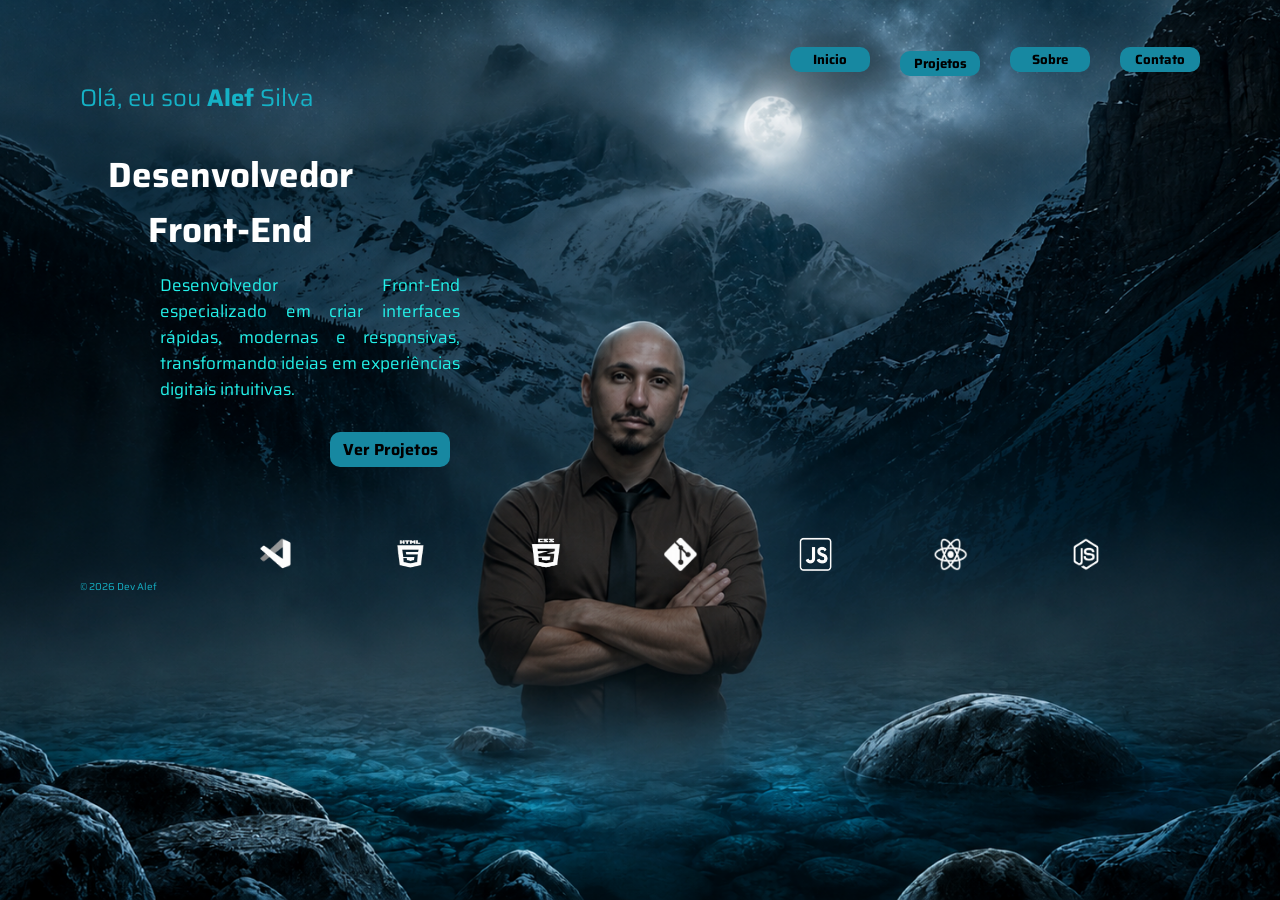
==== index.html @ 971bcb52 "ajuste na proporção" ====
<!DOCTYPE html>
<html lang="pt-br">

<head>
    <meta charset="UTF-8">
    <meta name="viewport" content="width=device-width, initial-scale=1.0">
    <link rel="preconnect" href="https://fonts.googleapis.com">
    <link rel="preconnect" href="https://fonts.gstatic.com" crossorigin>
    <link href="https://fonts.googleapis.com/css2?family=Saira:ital,wght@0,100..900;1,100..900&display=swap"
rel="stylesheet">
    <link rel="stylesheet" href="style.css">
    <title>Dev Alef</title>
</head>

<body>
    
    <header>
        <button>Inicio</button>
        <a href="https://github.com/alef-fullstack"><button>Projetos</button></a>
        <button>Sobre</button>
        <button>Contato</button>
    </header>
    <p>Olá, eu sou <b>Alef</b> Silva</p>

<div>
    <h1>Desenvolvedor Front-End</h1>
    <p class="descrition">Desenvolvedor Front-End especializado em criar interfaces rápidas, modernas e responsivas, transformando ideias em experiências digitais intuitivas.</p>
    <br>
    <a href="https://github.com/alef-fullstack">
    <button class="projects">Ver Projetos</button>
        </a>
</div>

<footer>
    <div class="container-icons">
        <img class="icons" src="./assets/icons/vscode.png">
         <a href="https://formacoes.devclub.com.br/verify/8c66381518642041bf52467e962679ebe61fc2ea"><img class="icons" src="./assets/icons/html.png"></a>
           <a href="https://formacoes.devclub.com.br/verify/b582e360be54960e0c852ff7b88497728ee576ec"><img class="icons" src="./assets/icons/css.png"></a>
           <a href="https://formacoes.devclub.com.br/verify/1f2deafa151169c2616051b1893593d4b8df0e14"><img class="icons" src="./assets/icons/git.png"></a>
            <a href="https://formacoes.devclub.com.br/verify/18cebde1bb28ac55c8886bee6edc515fa52710a9"><img class="icons" src="./assets/icons/js.png"></a>
             <img class="icons" src="./assets/icons/react.png">
              <img class="icons" src="./assets/icons/node.png">
    </div>
    <p class="direits">© 2026 Dev Alef</p></p>
</footer>

</body>

</html>
---- style.css ----
*{
    margin: 0;
    padding: 0;
    box-sizing: border-box;
    font-family: "Saira", sans-serif;
    
}

html{
    background-image: url("assets/backgroud.png");
     background-size: cover; 
  background-position: center; 
  background-repeat: no-repeat; 
  height: 100vh; 
  width: 100%;
}

p{
    color: #15b2c6;
    margin-left: 80px;
    font-size: 24px;
}

header{
    color: #FFFFFF;
    font-size: 25px;
    display: flex;
    gap: 30px;
    align-items: center;
    justify-content: end;
    margin-right: 80px;
    margin-top: 40px;
    
}

button{
    cursor: pointer;
    background-color: #1788a1;
    width: 80px;
    height: 25px;
    border-radius: 10px;
    border: none;
    font-weight: bold;
    color: #000000;

}

button:active {
    background-color: #13a09b;
    opacity: 0.8;
}

button:hover{
    background-color: #1aa6bf;
    box-shadow: 0 0 8px #14e3dc,
    0 0 15px #2a6765;
    transform:translateY(-2px) rotateX(360deg);

}

div{
    margin: 30px 0 0 80px;
}

h1{
    color: #FFFFFF;
    font-size: 35px;
    width: 300px;
    text-align: center;
}

.descrition{
    margin-top: 15px;
    font-size: 17px;
    width: 300px;
    text-align: justify;
    color: #23f1ea;
}

.projects{
    margin-top: 5px;
    margin-left: 250px;
    color: #000000;
    width: 120px;
    height: 35px;
    font-size: 16px;
}

.container-icons{
    margin-top: 70px;
    display: flex;
    gap: 100px;
    justify-content: center;
}

.icons{
    width: 35px;
    height: 35px;

}

.icons:hover{
     box-shadow: 0 0 20px #14e3dc,
    0 0 15px #2a6765;
    transform:translateY(-2px) rotateX(360deg);
    border-radius: 10px;
}

.direits{
    font-size: 10px;
}
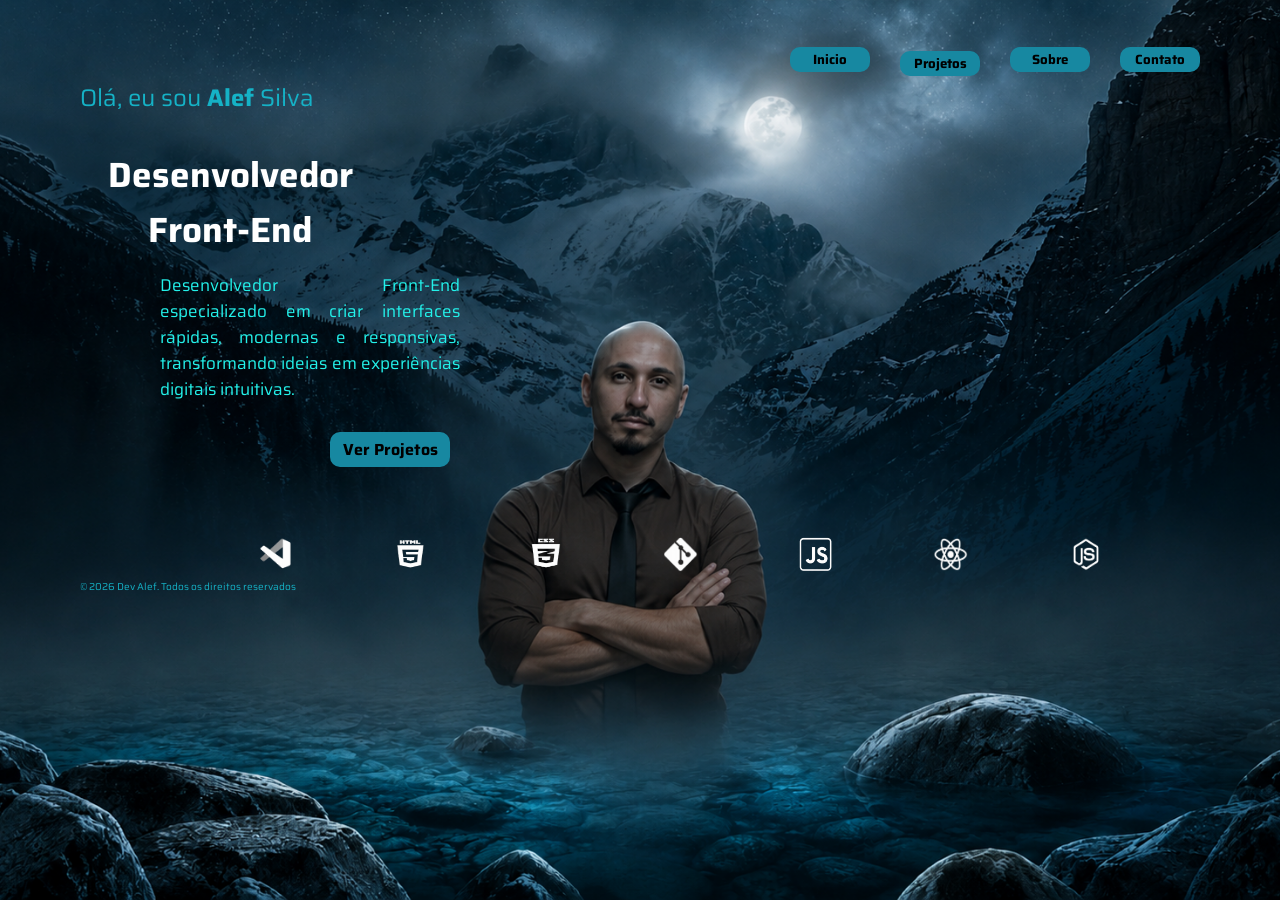
==== commit a633a25a: "aplicação de responsividade" ====
--- a/index.html
+++ b/index.html
@@ -41,7 +41,7 @@
              <img class="icons" src="./assets/icons/react.png">
               <img class="icons" src="./assets/icons/node.png">
     </div>
-    <p class="direits">© 2026 Dev Alef</p></p>
+    <p class="direits">© 2026 Dev Alef. Todos os direitos reservados</p></p>
 </footer>
 
 </body>
--- a/style.css
+++ b/style.css
@@ -5,6 +5,7 @@
     font-family: "Saira", sans-serif;
     
 }
+
 
 html{
     background-image: url("assets/backgroud.png");
@@ -108,4 +109,47 @@
 
 .direits{
     font-size: 10px;
+}
+
+@media screen and (max-width: 500px) {
+
+    header{
+       margin: 20px
+    }
+
+    p{
+        margin-left: 10px;
+    }
+
+    div{
+        margin-top: 15px;
+        margin-left: 10px;
+    }
+
+    h1{
+        font-size: 25px;
+    }
+
+    .descrition{
+        font-size: 15px;
+
+    }
+
+    .projects{
+        margin-top: px;
+        margin-left: 260px;
+    }
+
+    .container-icons{
+        display: flex;
+        gap: 18px;
+        margin-top: 400px;
+        margin-bottom: 30px;
+    }
+
+    .direits{
+        color: #23f1ea;
+        font-size: 15px;
+    }
+
 }
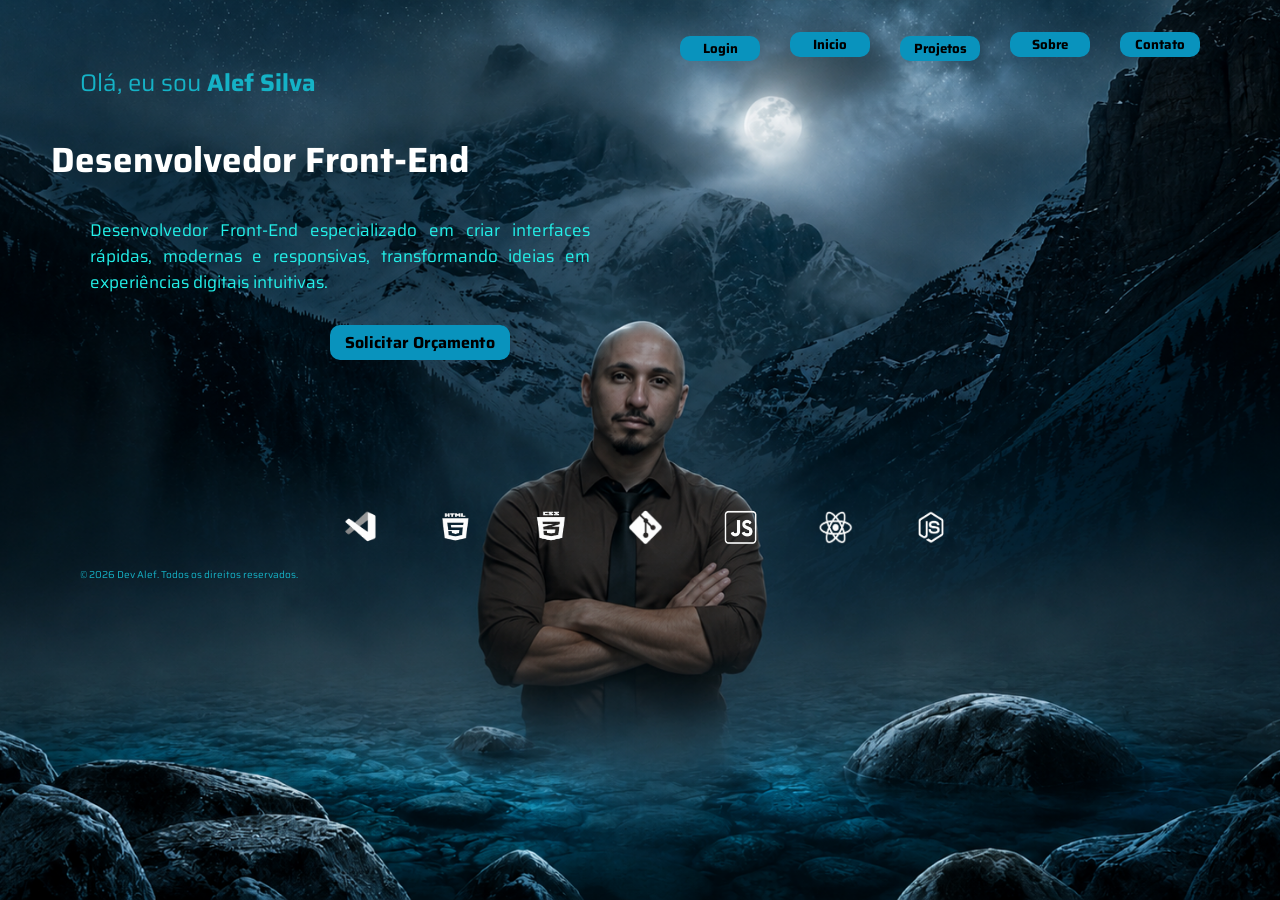
==== commit 3e7f9cf8: "adição page galeria, login" ====
--- a/index.html
+++ b/index.html
@@ -15,19 +15,20 @@
 <body>
     
     <header>
+        <a href="./login.html"><button class="button-login">Login</button></a>
         <button>Inicio</button>
-        <a href="https://github.com/alef-fullstack"><button>Projetos</button></a>
+        <a href="./galeria.html"><button>Projetos</button></a>
         <button>Sobre</button>
         <button>Contato</button>
     </header>
-    <p>Olá, eu sou <b>Alef</b> Silva</p>
+    <p>Olá, eu sou <b>Alef Silva</b></p>
 
 <div>
     <h1>Desenvolvedor Front-End</h1>
     <p class="descrition">Desenvolvedor Front-End especializado em criar interfaces rápidas, modernas e responsivas, transformando ideias em experiências digitais intuitivas.</p>
     <br>
     <a href="https://github.com/alef-fullstack">
-    <button class="projects">Ver Projetos</button>
+    <button class="orcament">Solicitar Orçamento</button>
         </a>
 </div>
 
@@ -41,7 +42,7 @@
              <img class="icons" src="./assets/icons/react.png">
               <img class="icons" src="./assets/icons/node.png">
     </div>
-    <p class="direits">© 2026 Dev Alef. Todos os direitos reservados</p></p>
+    <p class="direits">© 2026 Dev Alef. Todos os direitos reservados.</p></p>
 </footer>
 
 </body>
--- a/style.css
+++ b/style.css
@@ -30,20 +30,24 @@
     align-items: center;
     justify-content: end;
     margin-right: 80px;
-    margin-top: 40px;
+    margin-top: 25px;
     
 }
 
 button{
     cursor: pointer;
-    background-color: #1788a1;
     width: 80px;
     height: 25px;
     border-radius: 10px;
     border: none;
     font-weight: bold;
     color: #000000;
+    background: #0993bd;
+    transition: .3s;
+}
 
+.botton-login{
+    transition: transform .6s ease-in;
 }
 
 button:active {
@@ -60,43 +64,44 @@
 }
 
 div{
-    margin: 30px 0 0 80px;
+    margin: 30px 0 0 10px;
 }
 
 h1{
     color: #FFFFFF;
     font-size: 35px;
-    width: 300px;
+    width: 500px;
     text-align: center;
 }
 
 .descrition{
-    margin-top: 15px;
+    margin-top: 30px;
     font-size: 17px;
-    width: 300px;
+    width: 500px;
     text-align: justify;
     color: #23f1ea;
 }
 
-.projects{
+.orcament{
     margin-top: 5px;
-    margin-left: 250px;
+    margin-left: 320px;
     color: #000000;
-    width: 120px;
+    width: 180px;
     height: 35px;
     font-size: 16px;
 }
 
 .container-icons{
-    margin-top: 70px;
+    margin-top: 150px;
     display: flex;
-    gap: 100px;
+    gap: 60px;
     justify-content: center;
 }
 
 .icons{
     width: 35px;
     height: 35px;
+    transform: .3s;
 
 }
 
@@ -105,9 +110,11 @@
     0 0 15px #2a6765;
     transform:translateY(-2px) rotateX(360deg);
     border-radius: 10px;
+    transform: .3s;
 }
 
 .direits{
+    margin-top: 15px;
     font-size: 10px;
 }
 
@@ -137,14 +144,14 @@
 
     .projects{
         margin-top: px;
-        margin-left: 260px;
+        margin-left: 265px;
     }
 
     .container-icons{
         display: flex;
         gap: 18px;
-        margin-top: 400px;
-        margin-bottom: 30px;
+        margin-top: 370px;
+        margin-bottom: 10px;
     }
 
     .direits{
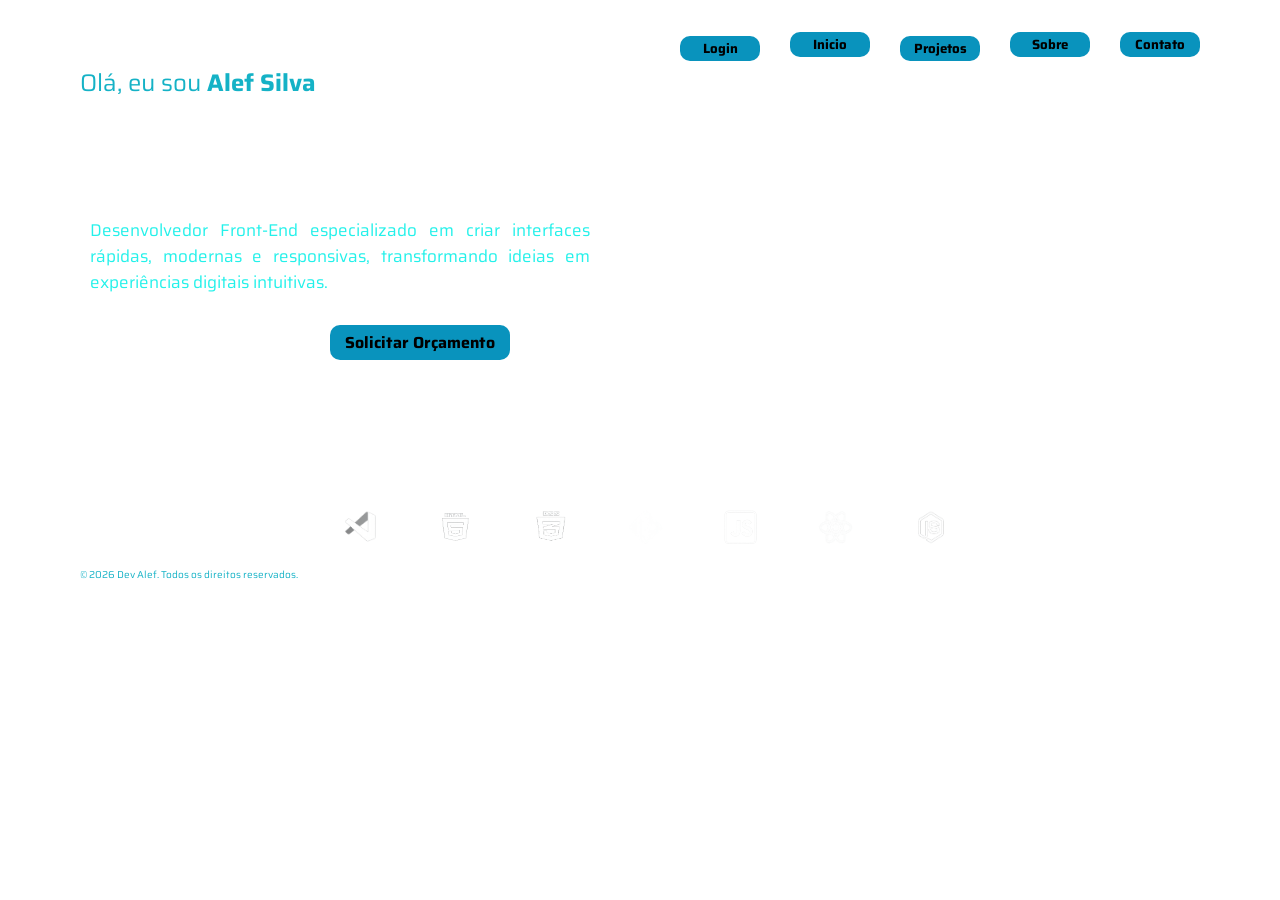
==== commit 2febfa37: "adição de backgroud webp" ====
--- a/index.html
+++ b/index.html
@@ -9,15 +9,19 @@
     <link href="https://fonts.googleapis.com/css2?family=Saira:ital,wght@0,100..900;1,100..900&display=swap"
 rel="stylesheet">
     <link rel="stylesheet" href="style.css">
-    <title>Dev Alef</title>
+    <title>Dev Alef - Front-End</title>
 </head>
 
 <body>
     
     <header>
-        <a href="./login.html"><button class="button-login">Login</button></a>
+        <a href="./login.html">
+            <button class="button-login">Login</button>
+        </a>
         <button>Inicio</button>
-        <a href="./galeria.html"><button>Projetos</button></a>
+        <a href="./galeria.html">
+            <button>Projetos</button>
+        </a>
         <button>Sobre</button>
         <button>Contato</button>
     </header>
@@ -27,9 +31,9 @@
     <h1>Desenvolvedor Front-End</h1>
     <p class="descrition">Desenvolvedor Front-End especializado em criar interfaces rápidas, modernas e responsivas, transformando ideias em experiências digitais intuitivas.</p>
     <br>
-    <a href="https://github.com/alef-fullstack">
+    <a href="https://wa.me/5518996861835?text=Quero%20um%20or%C3%A7amento%20para%20um%20projeto!">
     <button class="orcament">Solicitar Orçamento</button>
-        </a>
+    </a>
 </div>
 
 <footer>
--- a/style.css
+++ b/style.css
@@ -8,7 +8,7 @@
 
 
 html{
-    background-image: url("assets/backgroud.png");
+    background-image: url("assets/background1_3k.webp");
      background-size: cover; 
   background-position: center; 
   background-repeat: no-repeat; 
@@ -56,10 +56,12 @@
 }
 
 button:hover{
-    background-color: #1aa6bf;
-    box-shadow: 0 0 8px #14e3dc,
+    background-color: #5cb5c4;
+    box-shadow: 0 0 8px #7dccda,
     0 0 15px #2a6765;
-    transform:translateY(-2px) rotateX(360deg);
+     transform-origin: bottom left;
+   transform: rotate(-2deg);
+    
 
 }
 
@@ -106,11 +108,13 @@
 }
 
 .icons:hover{
-     box-shadow: 0 0 20px #14e3dc,
+     box-shadow: 0 0 20px #7dccda,
     0 0 15px #2a6765;
-    transform:translateY(-2px) rotateX(360deg);
     border-radius: 10px;
-    transform: .3s;
+    transform-origin: bottom left;
+   transform: rotate(-10deg);
+   transition: transform .3s ease-in;
+    
 }
 
 .direits{
@@ -120,36 +124,50 @@
 
 @media screen and (max-width: 500px) {
 
+    button{
+        height: 20px;
+        width: 70px;
+    }
+    
     header{
-       margin: 20px
+       display: flex;
+       justify-content: center;
+       align-items: center;
+       gap: 20px;
+       margin-bottom: 15px;
+       margin-left: 20px;
+       
     }
 
     p{
-        margin-left: 10px;
+        margin-left: 15px;
     }
-
-    div{
-        margin-top: 15px;
-        margin-left: 10px;
-    }
+        
 
     h1{
         font-size: 25px;
+       width: 150px;
+        
     }
 
     .descrition{
         font-size: 15px;
+        width: 350px;
 
     }
 
-    .projects{
-        margin-top: px;
-        margin-left: 265px;
+    .orcament{
+        margin-top: 10px;
+        margin-left: 275px;
+        width: 100px;
+        height: 50px;
     }
 
     .container-icons{
         display: flex;
         gap: 18px;
+        justify-content: center;
+        align-items: center;
         margin-top: 370px;
         margin-bottom: 10px;
     }
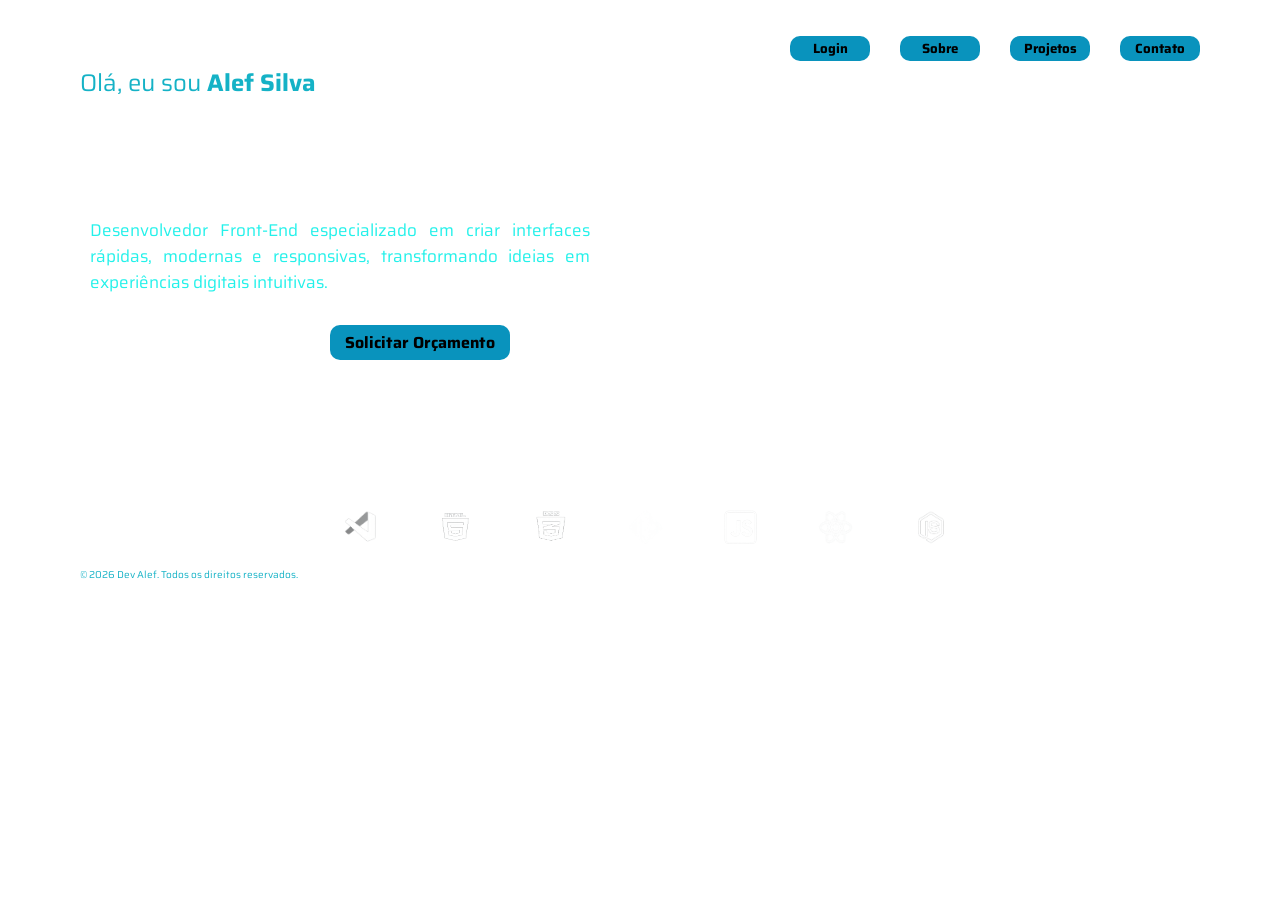
==== commit bf36381a: "inserindo page sobre" ====
--- a/index.html
+++ b/index.html
@@ -7,48 +7,89 @@
     <link rel="preconnect" href="https://fonts.googleapis.com">
     <link rel="preconnect" href="https://fonts.gstatic.com" crossorigin>
     <link href="https://fonts.googleapis.com/css2?family=Saira:ital,wght@0,100..900;1,100..900&display=swap"
-rel="stylesheet">
+        rel="stylesheet">
     <link rel="stylesheet" href="style.css">
     <title>Dev Alef - Front-End</title>
 </head>
 
 <body>
-    
+
     <header>
         <a href="./login.html">
-            <button class="button-login">Login</button>
+            <button class="button-login">
+                Login
+            </button>
         </a>
-        <button>Inicio</button>
+
+        <a href="./sobre.html">
+        <button>
+            Sobre
+        </button>
+        </a>
+
         <a href="./galeria.html">
-            <button>Projetos</button>
+            <button>
+                Projetos
+            </button>
         </a>
-        <button>Sobre</button>
-        <button>Contato</button>
+
+
+        <li class="contact-menu">
+            <button id="contactBtn" class="nav-btn">
+                Contato
+            </button>
+
+            <div id="socialDropdown" class="social-dropdown">
+                <a href="https://github.com/alef-fullstack" target="_blank">
+                    GitHub
+                </a>
+
+                <a href="https://www.linkedin.com/in/alefsilva-dev/" target="_blank">
+                    LinkedIn
+                </a>
+
+                <a href="https://instagram.com/dev.alef" target="_blank">
+                    Instagram
+                </a>
+
+                <a href="https://wa.me/5518996861835?text=Quero%20um%20or%C3%A7amento%20para%20um%20projeto!" target="_blank">
+                    WhatsApp
+                </a>
+            </div>
+        </li>
+
     </header>
     <p>Olá, eu sou <b>Alef Silva</b></p>
 
-<div>
-    <h1>Desenvolvedor Front-End</h1>
-    <p class="descrition">Desenvolvedor Front-End especializado em criar interfaces rápidas, modernas e responsivas, transformando ideias em experiências digitais intuitivas.</p>
-    <br>
-    <a href="https://wa.me/5518996861835?text=Quero%20um%20or%C3%A7amento%20para%20um%20projeto!">
-    <button class="orcament">Solicitar Orçamento</button>
-    </a>
-</div>
+    <div>
+        <h1>Desenvolvedor Front-End</h1>
+        <p class="descrition">Desenvolvedor Front-End especializado em criar interfaces rápidas, modernas e responsivas,
+            transformando ideias em experiências digitais intuitivas.</p>
+        <br>
+        <a href="https://wa.me/5518996861835?text=Quero%20um%20or%C3%A7amento%20para%20um%20projeto!" target="_blank">
+            <button class="orcament">Solicitar Orçamento</button>
+        </a>
+    </div>
 
-<footer>
-    <div class="container-icons">
-        <img class="icons" src="./assets/icons/vscode.png">
-         <a href="https://formacoes.devclub.com.br/verify/8c66381518642041bf52467e962679ebe61fc2ea"><img class="icons" src="./assets/icons/html.png"></a>
-           <a href="https://formacoes.devclub.com.br/verify/b582e360be54960e0c852ff7b88497728ee576ec"><img class="icons" src="./assets/icons/css.png"></a>
-           <a href="https://formacoes.devclub.com.br/verify/1f2deafa151169c2616051b1893593d4b8df0e14"><img class="icons" src="./assets/icons/git.png"></a>
-            <a href="https://formacoes.devclub.com.br/verify/18cebde1bb28ac55c8886bee6edc515fa52710a9"><img class="icons" src="./assets/icons/js.png"></a>
-             <img class="icons" src="./assets/icons/react.png">
-              <img class="icons" src="./assets/icons/node.png">
-    </div>
-    <p class="direits">© 2026 Dev Alef. Todos os direitos reservados.</p></p>
-</footer>
+    <footer>
+        <div class="container-icons">
+            <img class="icons" src="./assets/icons/vscode.png">
+            <a href="https://formacoes.devclub.com.br/verify/8c66381518642041bf52467e962679ebe61fc2ea"><img
+                    class="icons" src="./assets/icons/html.png"></a>
+            <a href="https://formacoes.devclub.com.br/verify/b582e360be54960e0c852ff7b88497728ee576ec"><img
+                    class="icons" src="./assets/icons/css.png"></a>
+            <a href="https://formacoes.devclub.com.br/verify/1f2deafa151169c2616051b1893593d4b8df0e14"><img
+                    class="icons" src="./assets/icons/git.png"></a>
+            <a href="https://formacoes.devclub.com.br/verify/18cebde1bb28ac55c8886bee6edc515fa52710a9"><img
+                    class="icons" src="./assets/icons/js.png"></a>
+            <img class="icons" src="./assets/icons/react.png">
+            <img class="icons" src="./assets/icons/node.png">
+        </div>
+        <p class="direits">© 2026 Dev Alef. Todos os direitos reservados.</p>
+        </p>
+    </footer>
 
 </body>
+<script src="script.js"></script>
 
 </html>
--- a/style.css
+++ b/style.css
@@ -62,7 +62,60 @@
      transform-origin: bottom left;
    transform: rotate(-2deg);
     
-
+}
+
+.contact-menu {
+  position: relative;
+  list-style-type: none
+}
+
+.social-dropdown {
+  position: absolute;
+  top: 60px;
+  right: 0;
+
+  display: flex;
+  flex-direction: column;
+  gap: 10px;
+
+  min-width: 180px;
+
+  opacity: 0;
+  transform: translateY(-20px);
+  pointer-events: none;
+
+  transition:
+    opacity 0.4s ease,
+    transform 0.4s ease;
+
+  z-index: 999;
+}
+
+.social-dropdown.active {
+  opacity: 1;
+  transform: translateY(0);
+  pointer-events: all;
+}
+
+.social-dropdown a {
+  padding: 12px 16px;
+
+  background: rgba(0, 183, 255, 0.15);
+  backdrop-filter: blur(10px);
+
+  border: 1px solid rgba(0, 183, 255, 0.4);
+  border-radius: 10px;
+
+  color: #00d9ff;
+  text-decoration: none;
+
+  transition: 0.3s;
+}
+
+.social-dropdown a:hover {
+  transform: translateX(5px);
+  background: rgba(0, 183, 255, 0.25);
+  box-shadow: 0 0 15px rgba(0, 217, 255, 0.4);
 }
 
 div{
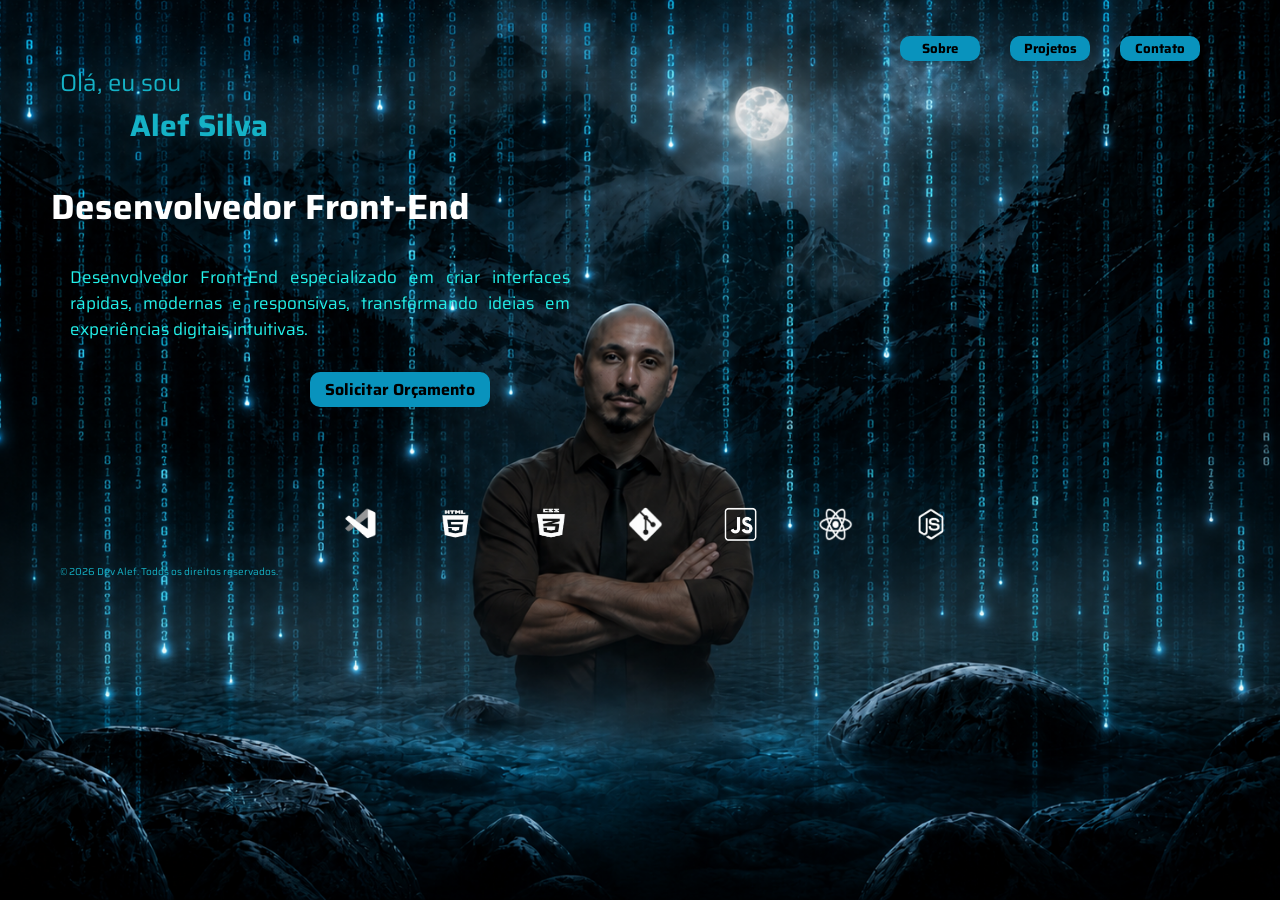
==== commit 6606c9a6: "retirada botão login, adição da descrição no contato" ====
--- a/index.html
+++ b/index.html
@@ -15,12 +15,7 @@
 <body>
 
     <header>
-        <a href="./login.html">
-            <button class="button-login">
-                Login
-            </button>
-        </a>
-
+        
         <a href="./sobre.html">
         <button>
             Sobre
@@ -40,26 +35,31 @@
             </button>
 
             <div id="socialDropdown" class="social-dropdown">
+
+                <p class="p-contatos">Vamos trabalhar juntos?</p>
+                
                 <a href="https://github.com/alef-fullstack" target="_blank">
-                    GitHub
+                   <img class="icons-social" src="./assets/icons/icons8-github-50.png"> GitHub
                 </a>
 
                 <a href="https://www.linkedin.com/in/alefsilva-dev/" target="_blank">
-                    LinkedIn
+                  <img class="icons-social" src="./assets/icons/icons8-linkedin-50.png">  LinkedIn
                 </a>
 
                 <a href="https://instagram.com/dev.alef" target="_blank">
-                    Instagram
+                  <img class="icons-social" src="./assets/icons/icons8-instagram-50.png">  Instagram
                 </a>
 
                 <a href="https://wa.me/5518996861835?text=Quero%20um%20or%C3%A7amento%20para%20um%20projeto!" target="_blank">
-                    WhatsApp
+                  <img class="icons-social" src="./assets/icons/icons8-whatsapp-50.png">  WhatsApp
                 </a>
             </div>
         </li>
 
     </header>
-    <p>Olá, eu sou <b>Alef Silva</b></p>
+    <p>Olá, eu sou 
+        <br>
+       <span><b>Alef Silva</b></span></p>
 
     <div>
         <h1>Desenvolvedor Front-End</h1>
--- a/style.css
+++ b/style.css
@@ -8,7 +8,7 @@
 
 
 html{
-    background-image: url("assets/background1_3k.webp");
+    background-image: url("assets/background.png");
      background-size: cover; 
   background-position: center; 
   background-repeat: no-repeat; 
@@ -18,7 +18,7 @@
 
 p{
     color: #15b2c6;
-    margin-left: 80px;
+    margin-left: 60px;
     font-size: 24px;
 }
 
@@ -31,7 +31,11 @@
     justify-content: end;
     margin-right: 80px;
     margin-top: 25px;
-    
+}
+
+span{
+    margin-left: 70px;
+    font-size: 30px;
 }
 
 button{
@@ -71,14 +75,14 @@
 
 .social-dropdown {
   position: absolute;
-  top: 60px;
+  top: 20px;
   right: 0;
 
   display: flex;
   flex-direction: column;
   gap: 10px;
 
-  min-width: 180px;
+  min-width: 100px;
 
   opacity: 0;
   transform: translateY(-20px);
@@ -116,6 +120,13 @@
   transform: translateX(5px);
   background: rgba(0, 183, 255, 0.25);
   box-shadow: 0 0 15px rgba(0, 217, 255, 0.4);
+}
+
+.p-contatos{
+    font-size: 25px;
+    width: 300px;
+    margin-bottom: 15px;
+    font-weight: bold;
 }
 
 div{
@@ -139,7 +150,7 @@
 
 .orcament{
     margin-top: 5px;
-    margin-left: 320px;
+    margin-left: 300px;
     color: #000000;
     width: 180px;
     height: 35px;
@@ -147,7 +158,7 @@
 }
 
 .container-icons{
-    margin-top: 150px;
+    margin-top: 100px;
     display: flex;
     gap: 60px;
     justify-content: center;
@@ -168,6 +179,11 @@
    transform: rotate(-10deg);
    transition: transform .3s ease-in;
     
+}
+
+.icons-social{
+    width: 25px;
+    height: 25px;
 }
 
 .direits{
